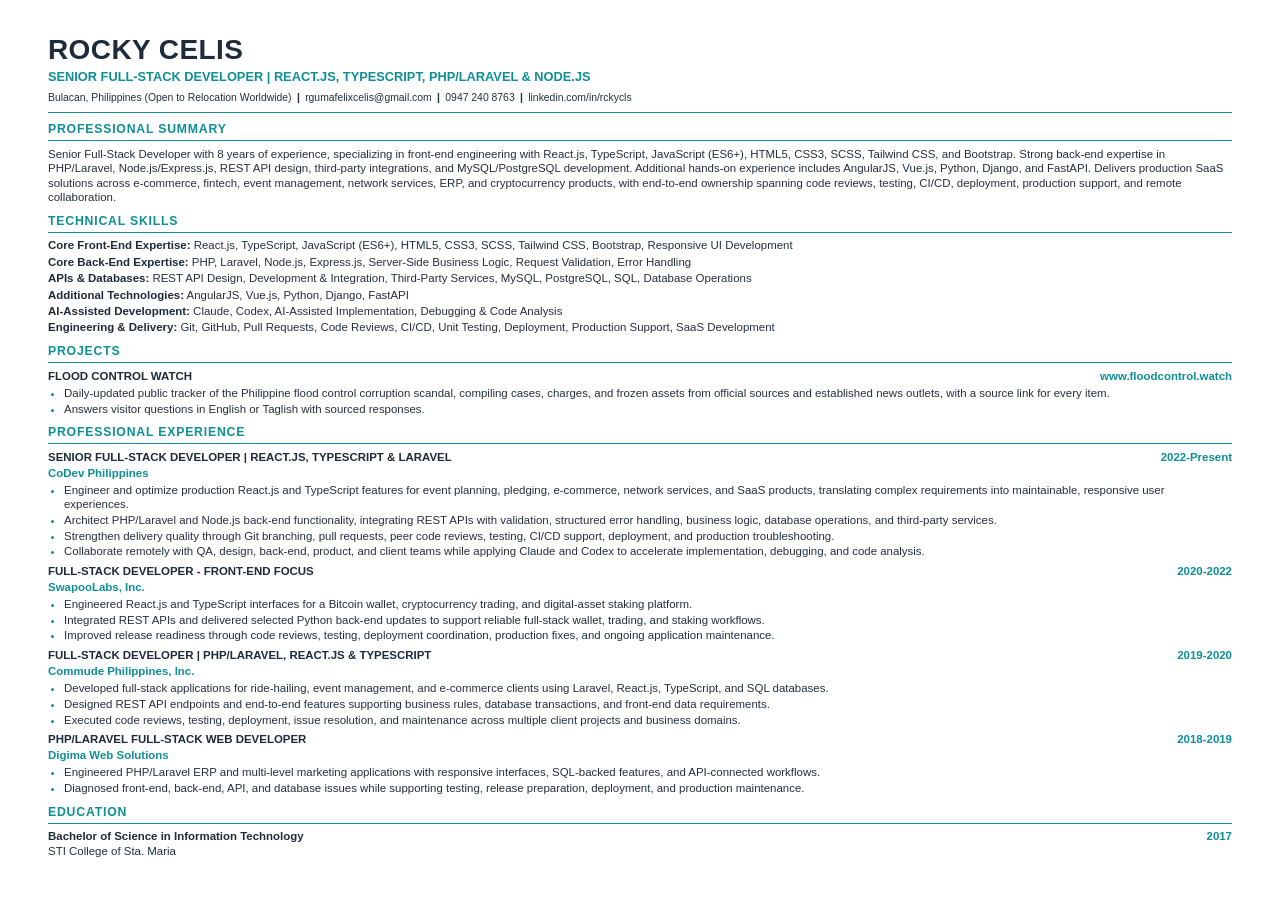
==== cv/Rocky_Celis_CV.html @ a16d8df6 "Update CV with new contact details and projects section Regenerate the CV PDF from an HTML source wi" ====
<!DOCTYPE html>
<html lang="en">
  <head>
    <meta charset="UTF-8" />
    <title>Rocky Celis - CV</title>
    <style>
      @page {
        size: A4;
        margin: 0;
      }

      :root {
        --navy: #1d2b3a;
        --teal: #0e8f94;
        --text: #24303c;
      }

      * {
        box-sizing: border-box;
      }

      html,
      body {
        margin: 0;
      }

      body {
        padding: 26pt 36pt 20pt;
        color: var(--text);
        font-family: Arial, "Liberation Sans", Helvetica, sans-serif;
        font-size: 8.6pt;
        line-height: 1.26;
        -webkit-print-color-adjust: exact;
        print-color-adjust: exact;
      }

      h1 {
        margin: 0;
        color: var(--navy);
        font-size: 21pt;
        letter-spacing: 0.3pt;
        line-height: 1.1;
      }

      .headline {
        margin: 3pt 0 4pt;
        color: var(--teal);
        font-size: 9.6pt;
        font-weight: 700;
      }

      .contact {
        margin: 0;
        padding-bottom: 6pt;
        border-bottom: 1.2pt solid var(--teal);
        font-size: 7.8pt;
      }

      .contact b {
        margin: 0 4pt;
        color: var(--navy);
      }

      .contact a {
        color: inherit;
        text-decoration: none;
      }

      h2 {
        margin: 7pt 0 4pt;
        padding-bottom: 2pt;
        border-bottom: 0.7pt solid var(--teal);
        color: var(--teal);
        font-size: 9.2pt;
        letter-spacing: 0.6pt;
      }

      p {
        margin: 0;
      }

      .skills p {
        margin-bottom: 1.5pt;
      }

      .skills strong,
      .role-title {
        color: var(--navy);
      }

      .role {
        margin-bottom: 4pt;
        break-inside: avoid;
      }

      .role-head {
        display: flex;
        justify-content: space-between;
        gap: 12pt;
      }

      .role-title {
        font-weight: 700;
        text-transform: uppercase;
      }

      .role-date {
        flex: none;
        color: var(--teal);
        font-weight: 700;
      }

      .org {
        margin-top: 1pt;
        color: var(--teal);
        font-weight: 700;
      }

      .org a {
        color: inherit;
        text-decoration: none;
      }

      ul {
        margin: 2pt 0 0;
        padding-left: 12pt;
      }

      li {
        margin-bottom: 1pt;
      }

      li::marker {
        color: var(--teal);
      }
    </style>
  </head>
  <body>
    <h1>ROCKY CELIS</h1>
    <p class="headline">SENIOR FULL-STACK DEVELOPER | REACT.JS, TYPESCRIPT, PHP/LARAVEL &amp; NODE.JS</p>
    <p class="contact">
      Bulacan, Philippines (Open to Relocation Worldwide)<b>|</b><a href="mailto:rgumafelixcelis@gmail.com">rgumafelixcelis@gmail.com</a><b>|</b><a href="tel:+639472408763">0947 240 8763</a><b>|</b><a href="https://linkedin.com/in/rckycls/">linkedin.com/in/rckycls</a>
    </p>

    <h2>PROFESSIONAL SUMMARY</h2>
    <p>
      Senior Full-Stack Developer with 8 years of experience, specializing in front-end engineering with React.js, TypeScript, JavaScript (ES6+), HTML5, CSS3, SCSS, Tailwind CSS, and Bootstrap. Strong back-end expertise in PHP/Laravel, Node.js/Express.js, REST API design, third-party integrations, and MySQL/PostgreSQL development. Additional hands-on experience includes AngularJS, Vue.js, Python, Django, and FastAPI. Delivers production SaaS solutions across e-commerce, fintech, event management, network services, ERP, and cryptocurrency products, with end-to-end ownership spanning code reviews, testing, CI/CD, deployment, production support, and remote collaboration.
    </p>

    <h2>TECHNICAL SKILLS</h2>
    <div class="skills">
      <p><strong>Core Front-End Expertise:</strong> React.js, TypeScript, JavaScript (ES6+), HTML5, CSS3, SCSS, Tailwind CSS, Bootstrap, Responsive UI Development</p>
      <p><strong>Core Back-End Expertise:</strong> PHP, Laravel, Node.js, Express.js, Server-Side Business Logic, Request Validation, Error Handling</p>
      <p><strong>APIs &amp; Databases:</strong> REST API Design, Development &amp; Integration, Third-Party Services, MySQL, PostgreSQL, SQL, Database Operations</p>
      <p><strong>Additional Technologies:</strong> AngularJS, Vue.js, Python, Django, FastAPI</p>
      <p><strong>AI-Assisted Development:</strong> Claude, Codex, AI-Assisted Implementation, Debugging &amp; Code Analysis</p>
      <p><strong>Engineering &amp; Delivery:</strong> Git, GitHub, Pull Requests, Code Reviews, CI/CD, Unit Testing, Deployment, Production Support, SaaS Development</p>
    </div>

    <h2>PROJECTS</h2>
    <div class="role">
      <div class="role-head">
        <span class="role-title">Flood Control Watch</span>
        <span class="role-date"><a href="https://www.floodcontrol.watch" style="color: inherit; text-decoration: none">www.floodcontrol.watch</a></span>
      </div>
      <ul>
        <li>Daily-updated public tracker of the Philippine flood control corruption scandal, compiling cases, charges, and frozen assets from official sources and established news outlets, with a source link for every item.</li>
        <li>Answers visitor questions in English or Taglish with sourced responses.</li>
      </ul>
    </div>

    <h2>PROFESSIONAL EXPERIENCE</h2>
    <div class="role">
      <div class="role-head"><span class="role-title">Senior Full-Stack Developer | React.js, TypeScript &amp; Laravel</span><span class="role-date">2022-Present</span></div>
      <p class="org">CoDev Philippines</p>
      <ul>
        <li>Engineer and optimize production React.js and TypeScript features for event planning, pledging, e-commerce, network services, and SaaS products, translating complex requirements into maintainable, responsive user experiences.</li>
        <li>Architect PHP/Laravel and Node.js back-end functionality, integrating REST APIs with validation, structured error handling, business logic, database operations, and third-party services.</li>
        <li>Strengthen delivery quality through Git branching, pull requests, peer code reviews, testing, CI/CD support, deployment, and production troubleshooting.</li>
        <li>Collaborate remotely with QA, design, back-end, product, and client teams while applying Claude and Codex to accelerate implementation, debugging, and code analysis.</li>
      </ul>
    </div>

    <div class="role">
      <div class="role-head"><span class="role-title">Full-Stack Developer - Front-End Focus</span><span class="role-date">2020-2022</span></div>
      <p class="org">SwapooLabs, Inc.</p>
      <ul>
        <li>Engineered React.js and TypeScript interfaces for a Bitcoin wallet, cryptocurrency trading, and digital-asset staking platform.</li>
        <li>Integrated REST APIs and delivered selected Python back-end updates to support reliable full-stack wallet, trading, and staking workflows.</li>
        <li>Improved release readiness through code reviews, testing, deployment coordination, production fixes, and ongoing application maintenance.</li>
      </ul>
    </div>

    <div class="role">
      <div class="role-head"><span class="role-title">Full-Stack Developer | PHP/Laravel, React.js &amp; TypeScript</span><span class="role-date">2019-2020</span></div>
      <p class="org">Commude Philippines, Inc.</p>
      <ul>
        <li>Developed full-stack applications for ride-hailing, event management, and e-commerce clients using Laravel, React.js, TypeScript, and SQL databases.</li>
        <li>Designed REST API endpoints and end-to-end features supporting business rules, database transactions, and front-end data requirements.</li>
        <li>Executed code reviews, testing, deployment, issue resolution, and maintenance across multiple client projects and business domains.</li>
      </ul>
    </div>

    <div class="role">
      <div class="role-head"><span class="role-title">PHP/Laravel Full-Stack Web Developer</span><span class="role-date">2018-2019</span></div>
      <p class="org">Digima Web Solutions</p>
      <ul>
        <li>Engineered PHP/Laravel ERP and multi-level marketing applications with responsive interfaces, SQL-backed features, and API-connected workflows.</li>
        <li>Diagnosed front-end, back-end, API, and database issues while supporting testing, release preparation, deployment, and production maintenance.</li>
      </ul>
    </div>

    <h2>EDUCATION</h2>
    <div class="role">
      <div class="role-head"><span class="role-title" style="text-transform: none">Bachelor of Science in Information Technology</span><span class="role-date">2017</span></div>
      <p>STI College of Sta. Maria</p>
    </div>
  </body>
</html>
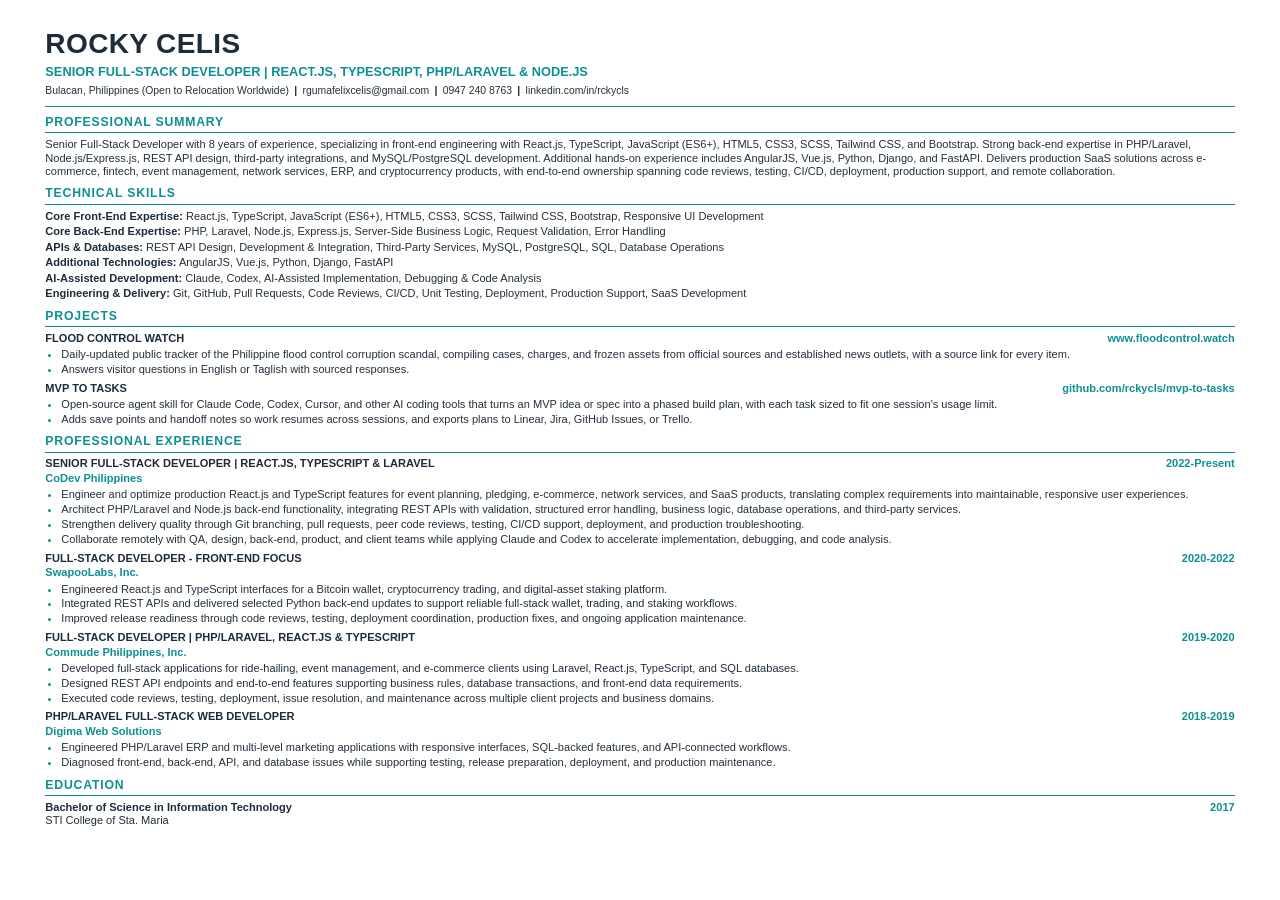
==== commit cf74d0ea: "Add MVP to Tasks project to site and CV Show projects side by side on tablet and desktop, and add th" ====
--- a/cv/Rocky_Celis_CV.html
+++ b/cv/Rocky_Celis_CV.html
@@ -25,11 +25,11 @@
       }
 
       body {
-        padding: 26pt 36pt 20pt;
+        padding: 22pt 34pt 14pt;
         color: var(--text);
         font-family: Arial, "Liberation Sans", Helvetica, sans-serif;
-        font-size: 8.6pt;
-        line-height: 1.26;
+        font-size: 8.3pt;
+        line-height: 1.22;
         -webkit-print-color-adjust: exact;
         print-color-adjust: exact;
       }
@@ -67,7 +67,7 @@
       }
 
       h2 {
-        margin: 7pt 0 4pt;
+        margin: 6pt 0 3.5pt;
         padding-bottom: 2pt;
         border-bottom: 0.7pt solid var(--teal);
         color: var(--teal);
@@ -168,6 +168,16 @@
         <li>Answers visitor questions in English or Taglish with sourced responses.</li>
       </ul>
     </div>
+    <div class="role">
+      <div class="role-head">
+        <span class="role-title">MVP to Tasks</span>
+        <span class="role-date"><a href="https://github.com/rckycls/mvp-to-tasks" style="color: inherit; text-decoration: none">github.com/rckycls/mvp-to-tasks</a></span>
+      </div>
+      <ul>
+        <li>Open-source agent skill for Claude Code, Codex, Cursor, and other AI coding tools that turns an MVP idea or spec into a phased build plan, with each task sized to fit one session's usage limit.</li>
+        <li>Adds save points and handoff notes so work resumes across sessions, and exports plans to Linear, Jira, GitHub Issues, or Trello.</li>
+      </ul>
+    </div>
 
     <h2>PROFESSIONAL EXPERIENCE</h2>
     <div class="role">
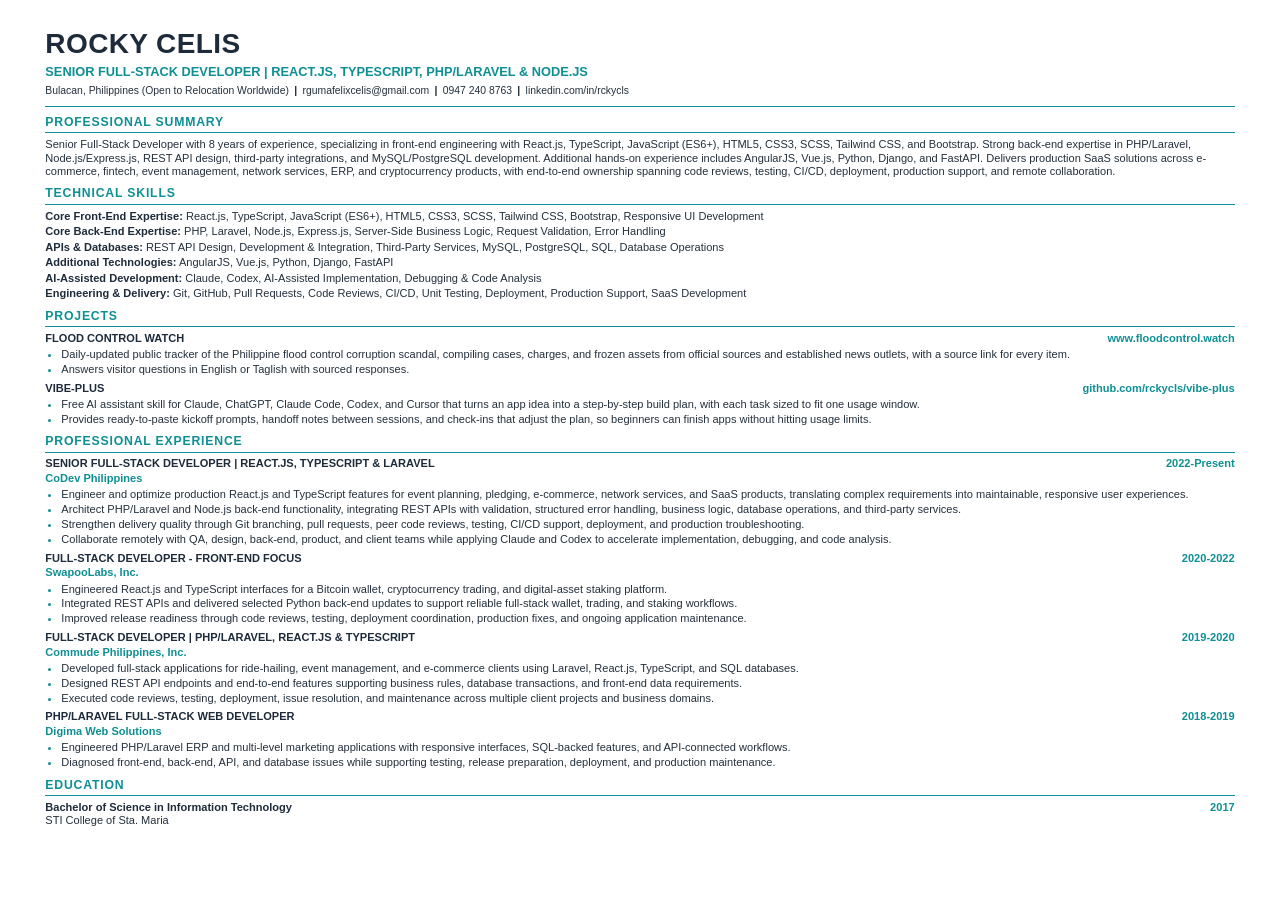
==== commit 4acecf21: "Replace MVP to Tasks with vibe-plus on site and CV Co-Authored-By: Claude Opus 5.5 <noreply@anthropi" ====
--- a/cv/Rocky_Celis_CV.html
+++ b/cv/Rocky_Celis_CV.html
@@ -170,12 +170,12 @@
     </div>
     <div class="role">
       <div class="role-head">
-        <span class="role-title">MVP to Tasks</span>
-        <span class="role-date"><a href="https://github.com/rckycls/mvp-to-tasks" style="color: inherit; text-decoration: none">github.com/rckycls/mvp-to-tasks</a></span>
+        <span class="role-title">vibe-plus</span>
+        <span class="role-date"><a href="https://github.com/rckycls/vibe-plus" style="color: inherit; text-decoration: none">github.com/rckycls/vibe-plus</a></span>
       </div>
       <ul>
-        <li>Open-source agent skill for Claude Code, Codex, Cursor, and other AI coding tools that turns an MVP idea or spec into a phased build plan, with each task sized to fit one session's usage limit.</li>
-        <li>Adds save points and handoff notes so work resumes across sessions, and exports plans to Linear, Jira, GitHub Issues, or Trello.</li>
+        <li>Free AI assistant skill for Claude, ChatGPT, Claude Code, Codex, and Cursor that turns an app idea into a step-by-step build plan, with each task sized to fit one usage window.</li>
+        <li>Provides ready-to-paste kickoff prompts, handoff notes between sessions, and check-ins that adjust the plan, so beginners can finish apps without hitting usage limits.</li>
       </ul>
     </div>
 
